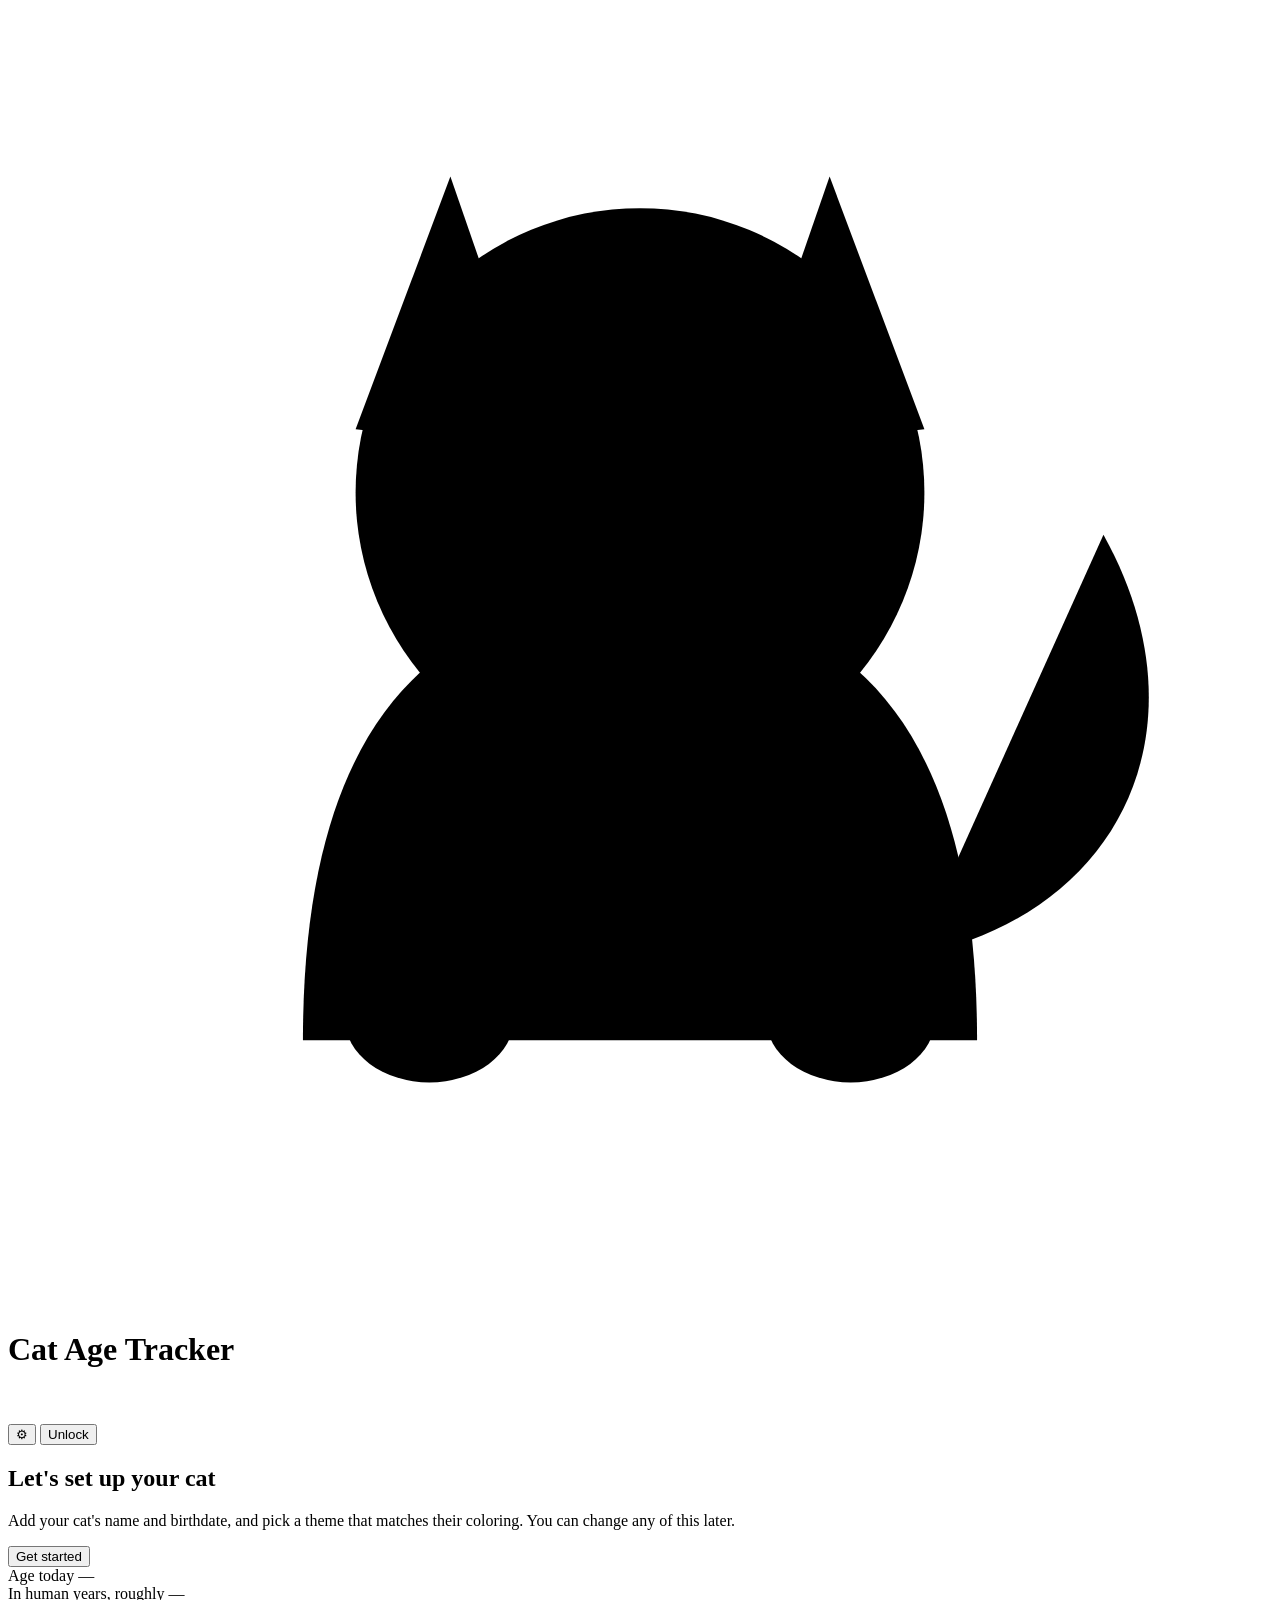
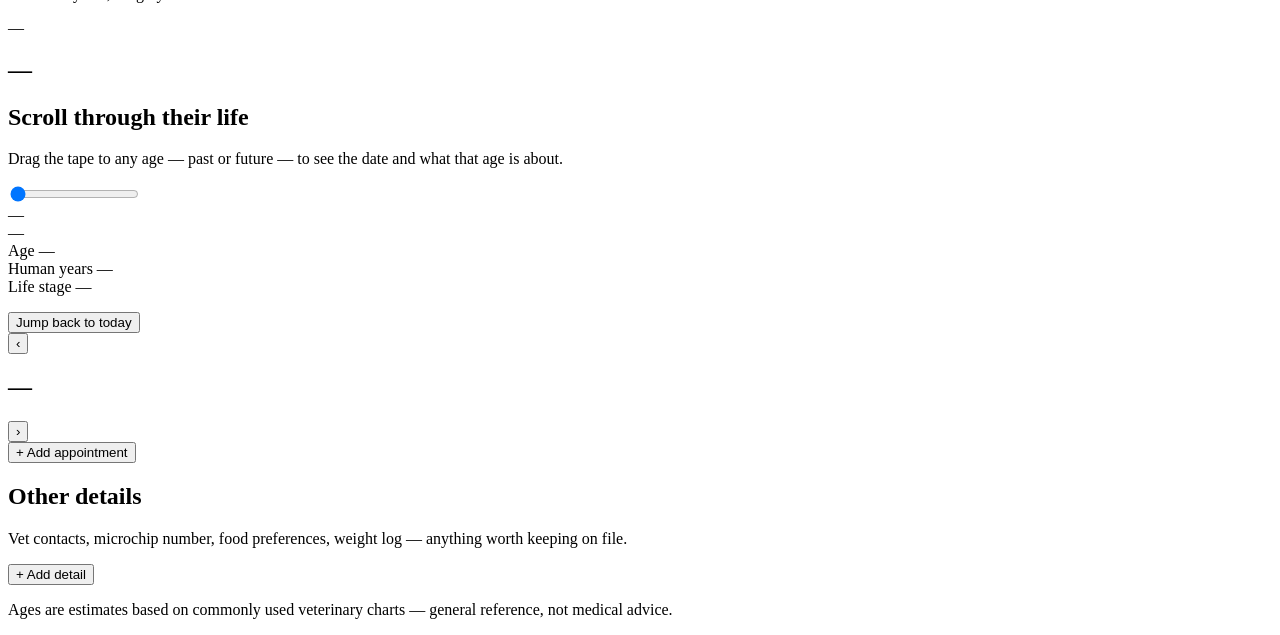
==== src/CatTracker/wwwroot/index.html @ 54aa5e1d "Make the app generic: cat onboarding + theme picker Rather than a hardcoded Henry, the app now walks" ====
<!DOCTYPE html>
<html lang="en" data-theme="tuxedo">
<head>
  <meta charset="UTF-8" />
  <meta name="viewport" content="width=device-width, initial-scale=1.0" />
  <title>Cat Age Tracker</title>
  <link rel="icon" type="image/svg+xml" href="/favicon.svg" id="faviconLink" />
  <link rel="stylesheet" href="/css/styles.css" />
</head>
<body>
  <div class="page">

    <header class="hero">
      <div class="hero-mark" aria-hidden="true">
        <svg class="cat-mark" viewBox="0 0 120 120" xmlns="http://www.w3.org/2000/svg" stroke-linecap="round">
          <path class="mark-tail" d="M 86 90 C 106 86, 114 68, 104 50" stroke-width="9"/>
          <path class="mark-body" d="M 28 98 C 28 66, 42 56, 60 56 C 78 56, 92 66, 92 98 Z"/>
          <polygon class="mark-ear" points="33,40 42,16 51,42"/>
          <polygon class="mark-ear" points="69,42 78,16 87,40"/>
          <circle class="mark-head" cx="60" cy="46" r="27"/>
          <ellipse class="mark-eye" cx="50" cy="45" rx="3.6" ry="5"/>
          <ellipse class="mark-eye" cx="70" cy="45" rx="3.6" ry="5"/>
          <path class="mark-patch" d="M 60 52 C 69 52, 74 64, 69 82 C 66 94, 54 94, 51 82 C 46 64, 51 52, 60 52 Z"/>
          <ellipse class="mark-paw" cx="40" cy="96" rx="8" ry="6"/>
          <ellipse class="mark-paw" cx="80" cy="96" rx="8" ry="6"/>
        </svg>
      </div>
      <div class="hero-text">
        <p class="eyebrow" id="lifeStageEyebrow">&nbsp;</p>
        <h1 id="catName">Cat Age Tracker</h1>
        <p class="hero-sub" id="catMeta">&nbsp;</p>
      </div>
      <button id="settingsBtn" class="icon-btn-lg hidden" type="button" aria-label="Edit cat profile">⚙</button>
      <button id="authToggle" class="lock-btn" type="button" data-authed="false">
        <span id="authToggleLabel">Unlock</span>
      </button>
    </header>

    <section class="card onboarding-card hidden" id="onboardingCard">
      <h2>Let's set up your cat</h2>
      <p class="hint">
        Add your cat's name and birthdate, and pick a theme that matches their coloring.
        You can change any of this later.
      </p>
      <button id="startOnboardingBtn" class="primary-btn" type="button">Get started</button>
    </section>

    <div id="appContent" class="hidden">

      <section class="card age-readout">
        <div class="age-readout-grid">
          <div>
            <span class="label">Age today</span>
            <span class="big-mono" id="ageFormatted">—</span>
          </div>
          <div>
            <span class="label">In human years, roughly</span>
            <span class="big-mono" id="humanYears">—</span>
          </div>
        </div>
        <p class="birthdate-note" id="birthdateNote">—</p>
      </section>

      <section class="card stage-card">
        <h2><span id="stageName">—</span> <span class="stage-range" id="stageRange"></span></h2>
        <p class="stage-summary" id="stageSummary"></p>
        <p id="stageDescription"></p>
      </section>

      <div class="seam"></div>

      <section class="card timeline-card">
        <h2>Scroll through their life</h2>
        <p class="hint">Drag the tape to any age — past or future — to see the date and what that age is about.</p>

        <div class="tape-slider">
          <input type="range" id="timelineSlider" class="tape-input" min="0" max="25" step="0.02" value="0"
                 aria-label="Cat age in years" />
          <div class="tape-labels" id="tapeLabels"></div>
        </div>

        <div class="timeline-readout">
          <div class="timeline-toprow">
            <div class="timeline-date" id="timelineDate">—</div>
            <div class="timeline-relative" id="timelineRelative">—</div>
          </div>
          <div class="timeline-stats">
            <div class="timeline-stat">
              <span class="label">Age</span>
              <span class="value" id="timelineAge">—</span>
            </div>
            <div class="timeline-stat">
              <span class="label">Human years</span>
              <span class="value" id="timelineHuman">—</span>
            </div>
            <div class="timeline-stat">
              <span class="label">Life stage</span>
              <span class="value" id="timelineStage">—</span>
            </div>
          </div>
          <p class="timeline-desc" id="timelineDesc"></p>
          <button id="resetTimeline" class="text-btn" type="button">Jump back to today</button>
        </div>
      </section>

      <div class="seam"></div>

      <section class="card calendar-card">
        <div class="calendar-header">
          <button class="calendar-nav-btn" id="prevMonth" type="button" aria-label="Previous month">‹</button>
          <h2 id="calendarMonthLabel">—</h2>
          <button class="calendar-nav-btn" id="nextMonth" type="button" aria-label="Next month">›</button>
        </div>
        <div class="calendar-grid" id="calendarGrid"></div>

        <div id="appointmentList" class="appointment-list"></div>
        <button id="addAppointmentBtn" class="primary-btn hidden" type="button">+ Add appointment</button>
      </section>

      <section class="card details-card">
        <h2>Other details</h2>
        <p class="hint">Vet contacts, microchip number, food preferences, weight log — anything worth keeping on file.</p>
        <div id="detailsList"></div>
        <button id="addDetailBtn" class="primary-btn hidden" type="button">+ Add detail</button>
      </section>

    </div>

    <footer>
      <p>Ages are estimates based on commonly used veterinary charts — general reference, not medical advice.</p>
    </footer>
  </div>

  <div id="modalOverlay" class="modal-overlay hidden">
    <div class="modal">
      <div class="modal-inner" id="modalContent"></div>
    </div>
  </div>

  <div id="toast" class="toast hidden"></div>

  <script src="/js/app.js"></script>
</body>
</html>
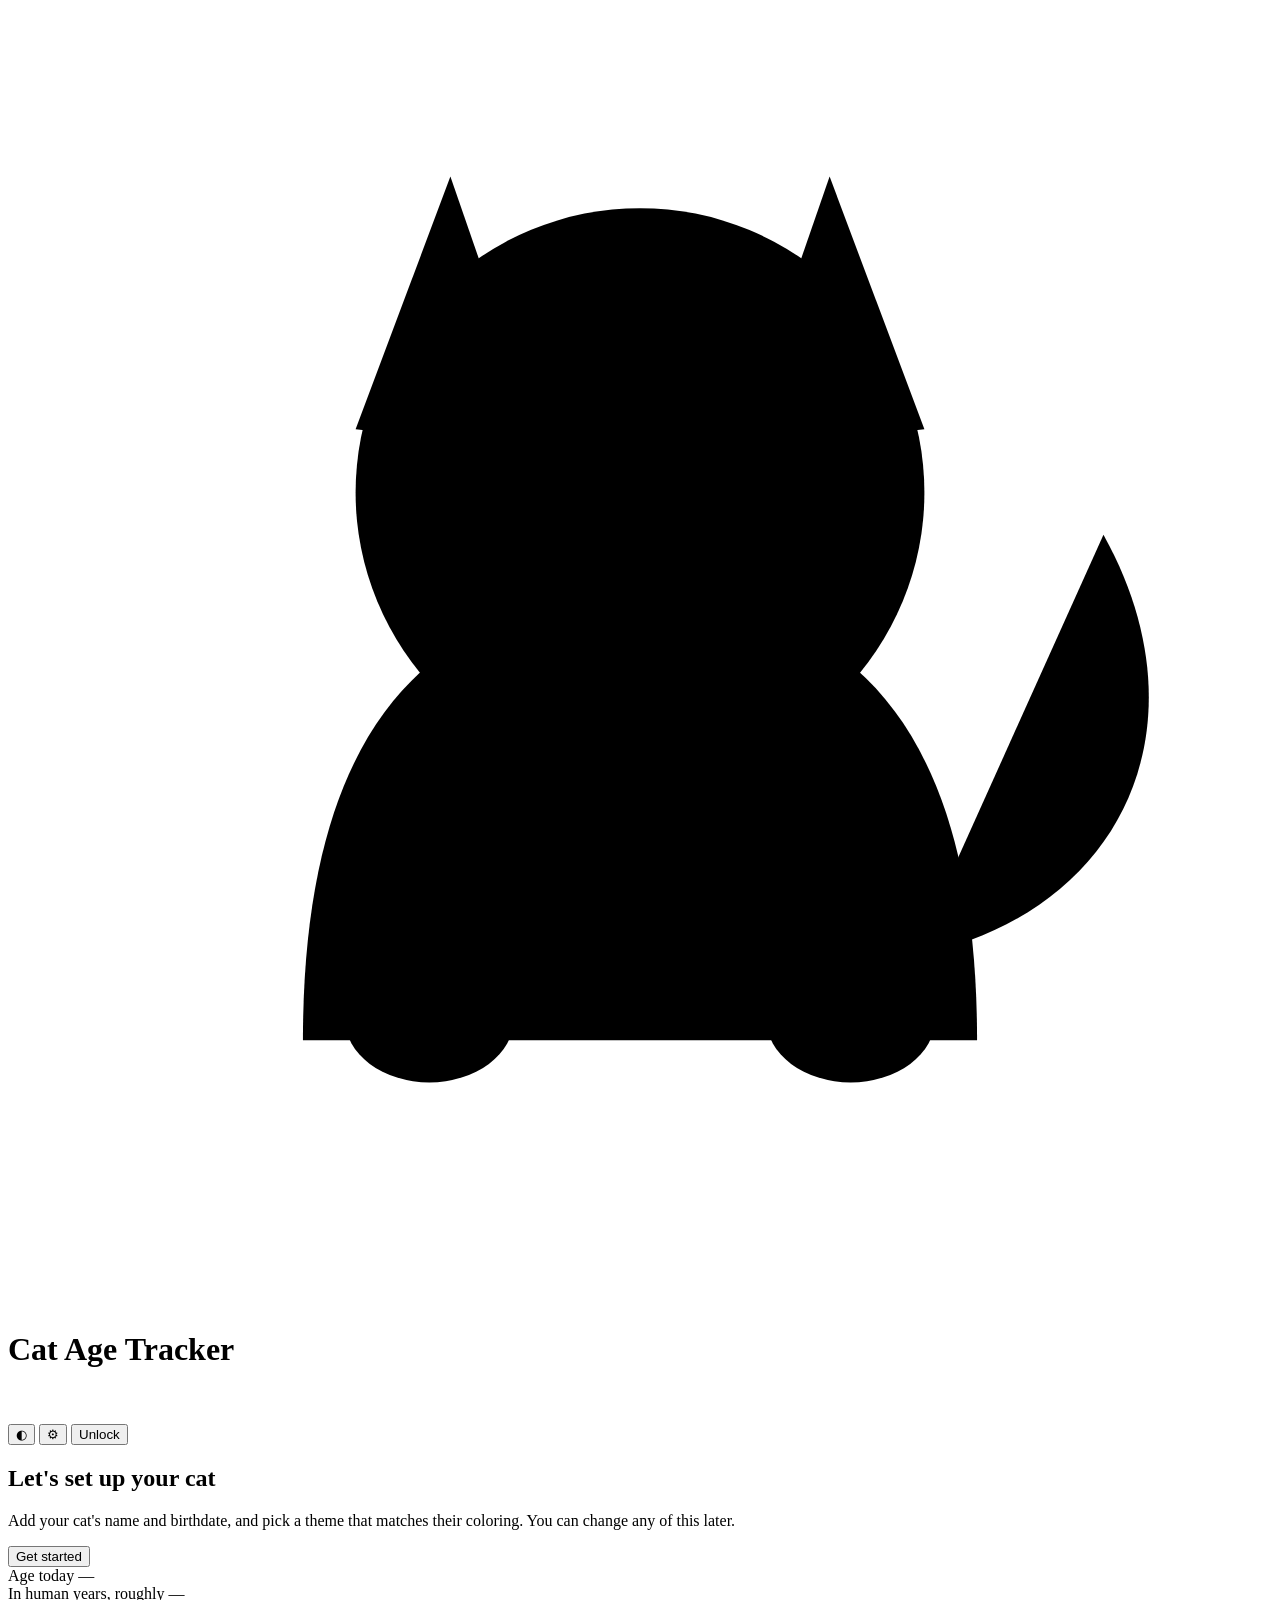
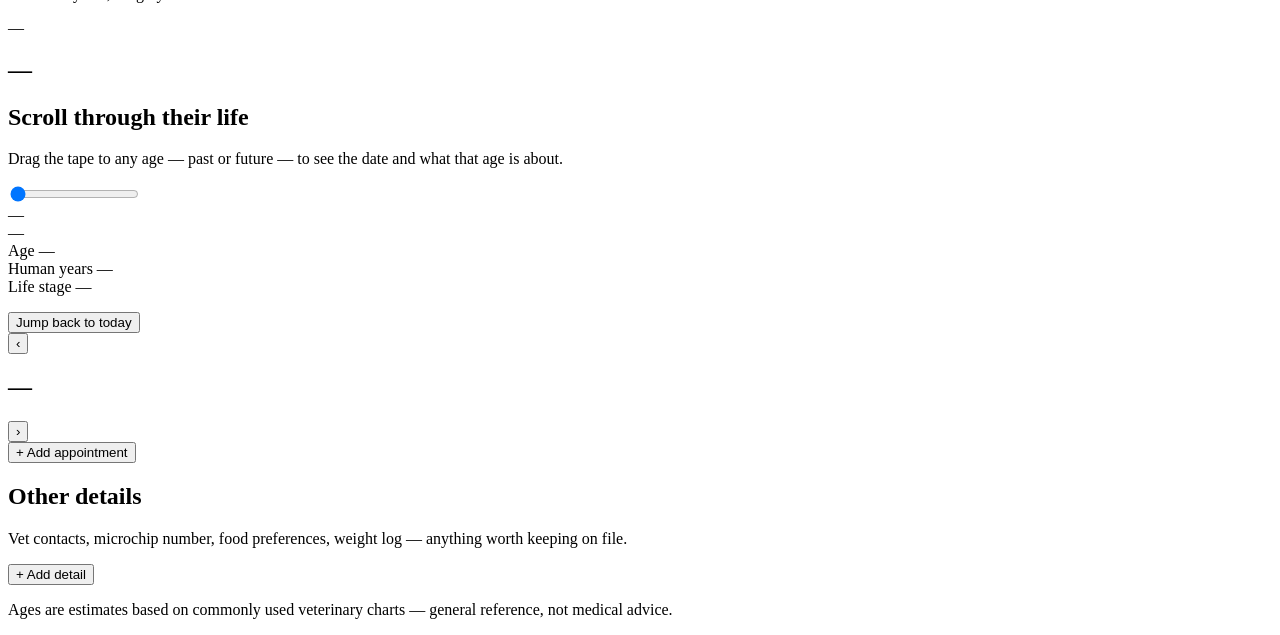
==== commit a5e9bcd5: "Fix dark-mode contrast for near-black themes + add manual light/dark toggle Tuxedo and Black both us" ====
--- a/src/CatTracker/wwwroot/index.html
+++ b/src/CatTracker/wwwroot/index.html
@@ -30,6 +30,9 @@
         <h1 id="catName">Cat Age Tracker</h1>
         <p class="hero-sub" id="catMeta">&nbsp;</p>
       </div>
+      <button id="colorSchemeBtn" class="icon-btn-lg" type="button" aria-label="Color scheme: System">
+        <span id="colorSchemeIcon" aria-hidden="true">◐</span>
+      </button>
       <button id="settingsBtn" class="icon-btn-lg hidden" type="button" aria-label="Edit cat profile">⚙</button>
       <button id="authToggle" class="lock-btn" type="button" data-authed="false">
         <span id="authToggleLabel">Unlock</span>
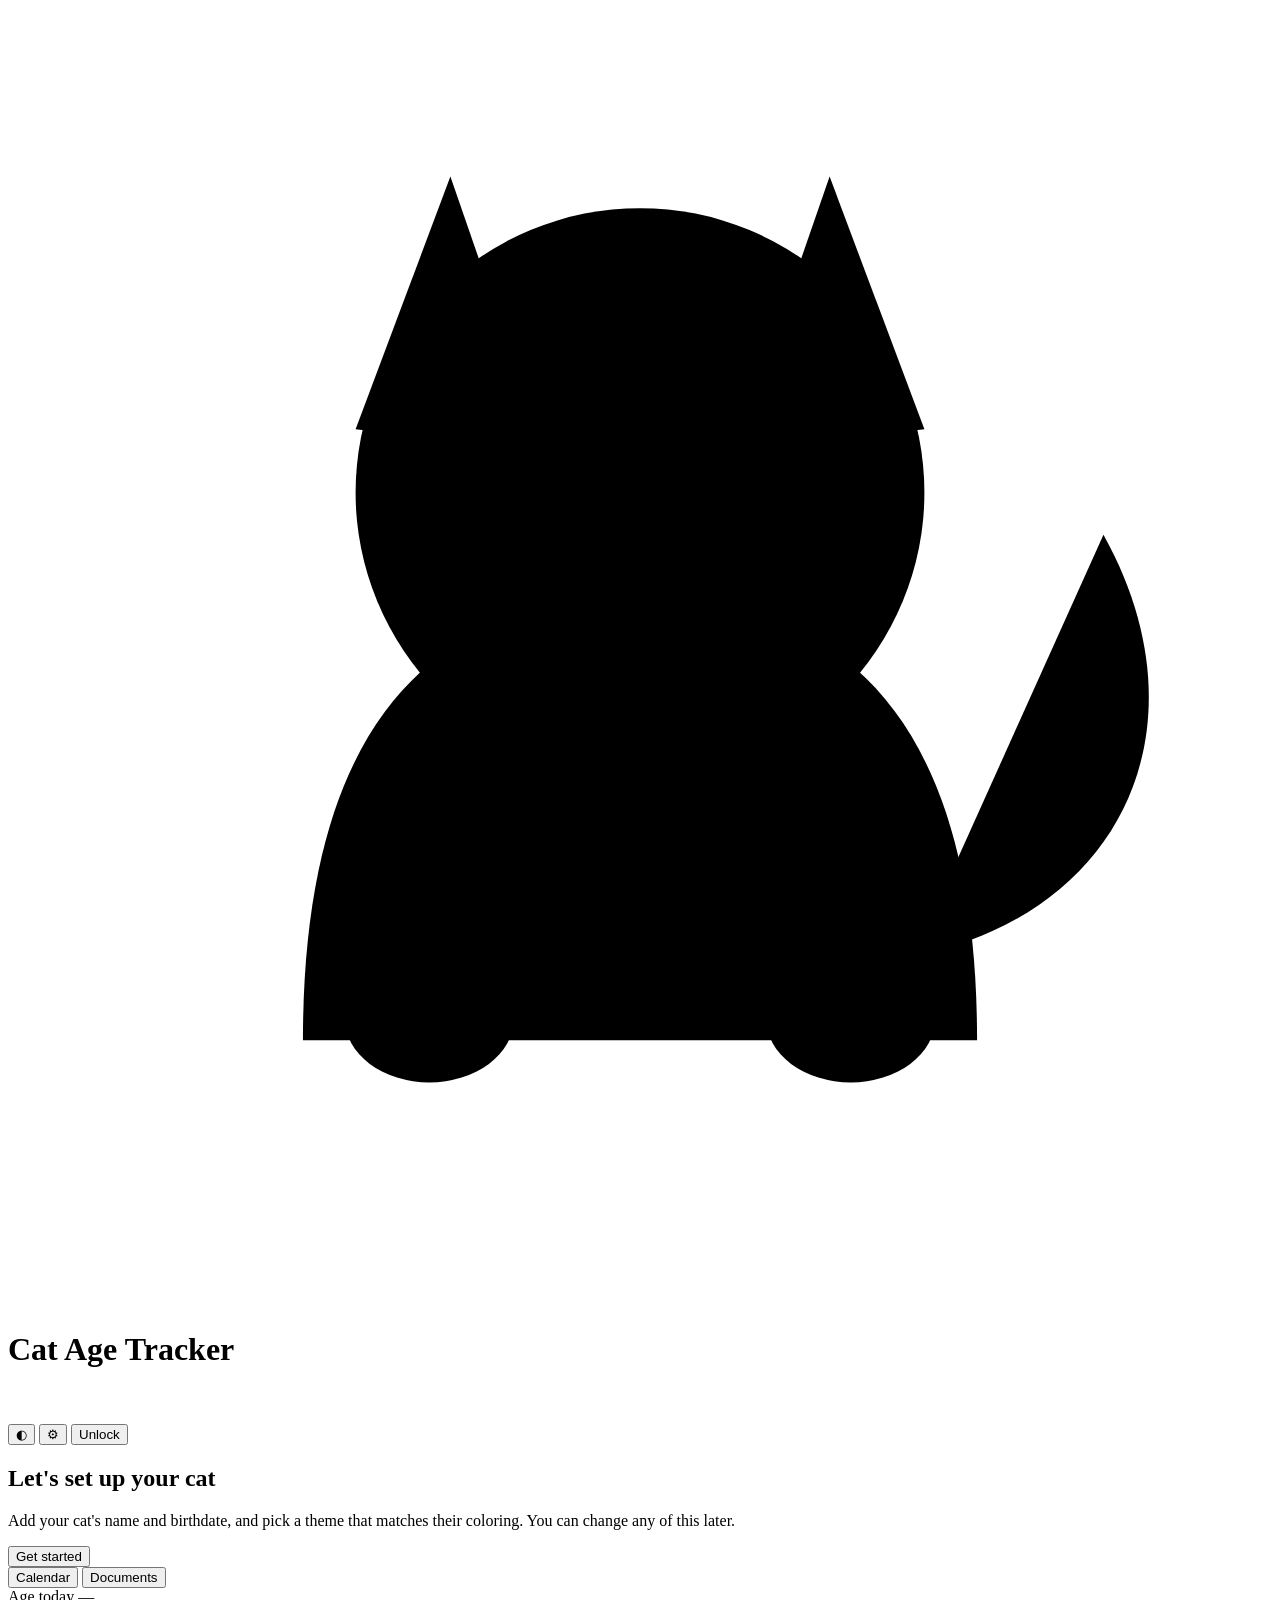
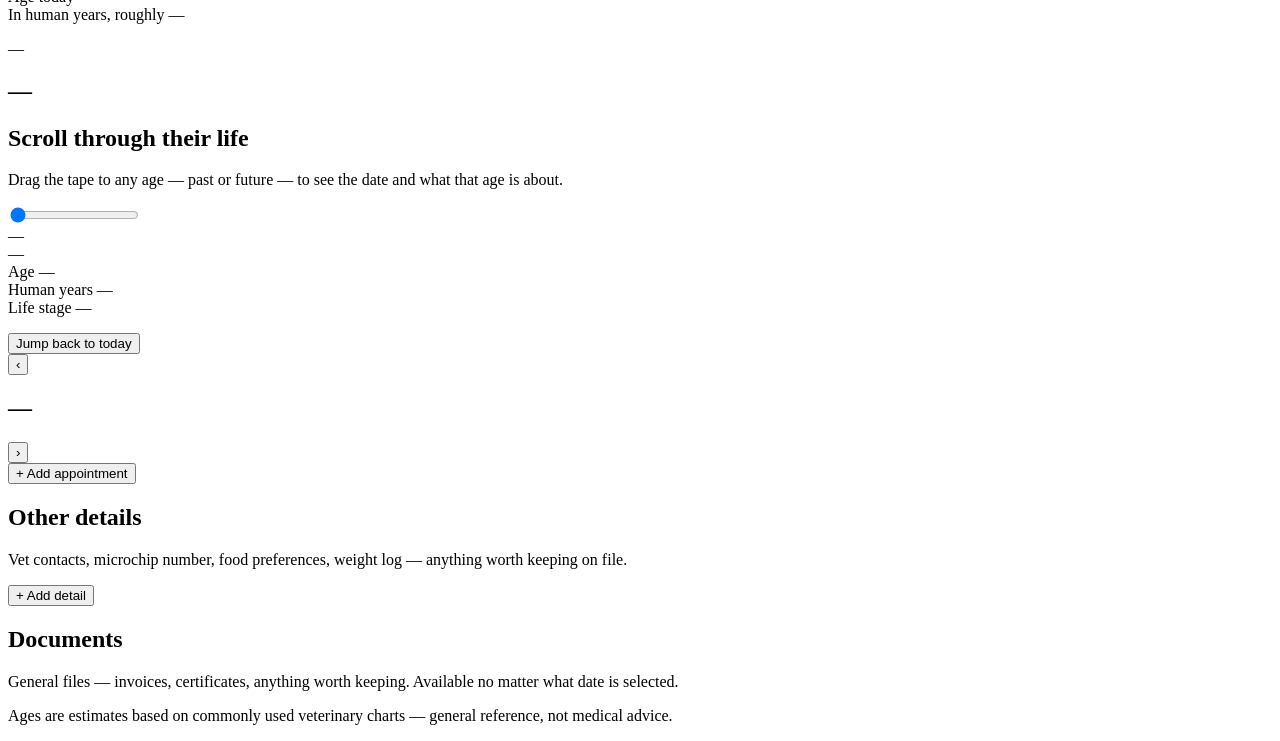
==== commit c31740d0: "Add file attachments: per-appointment and general documents" ====
--- a/src/CatTracker/wwwroot/index.html
+++ b/src/CatTracker/wwwroot/index.html
@@ -49,6 +49,13 @@
     </section>
 
     <div id="appContent" class="hidden">
+
+      <nav class="view-tabs" id="viewTabs" aria-label="Main views">
+        <button type="button" class="view-tab is-active" id="tabCalendar" aria-pressed="true">Calendar</button>
+        <button type="button" class="view-tab" id="tabDocuments" aria-pressed="false">Documents</button>
+      </nav>
+
+      <div id="calendarView">
 
       <section class="card age-readout">
         <div class="age-readout-grid">
@@ -127,6 +134,18 @@
         <button id="addDetailBtn" class="primary-btn hidden" type="button">+ Add detail</button>
       </section>
 
+      </div><!-- /calendarView -->
+
+      <div id="documentsView" class="hidden">
+
+        <section class="card documents-card">
+          <h2>Documents</h2>
+          <p class="hint">General files — invoices, certificates, anything worth keeping. Available no matter what date is selected.</p>
+          <div id="generalAttachmentsList"></div>
+        </section>
+
+      </div><!-- /documentsView -->
+
     </div>
 
     <footer>
